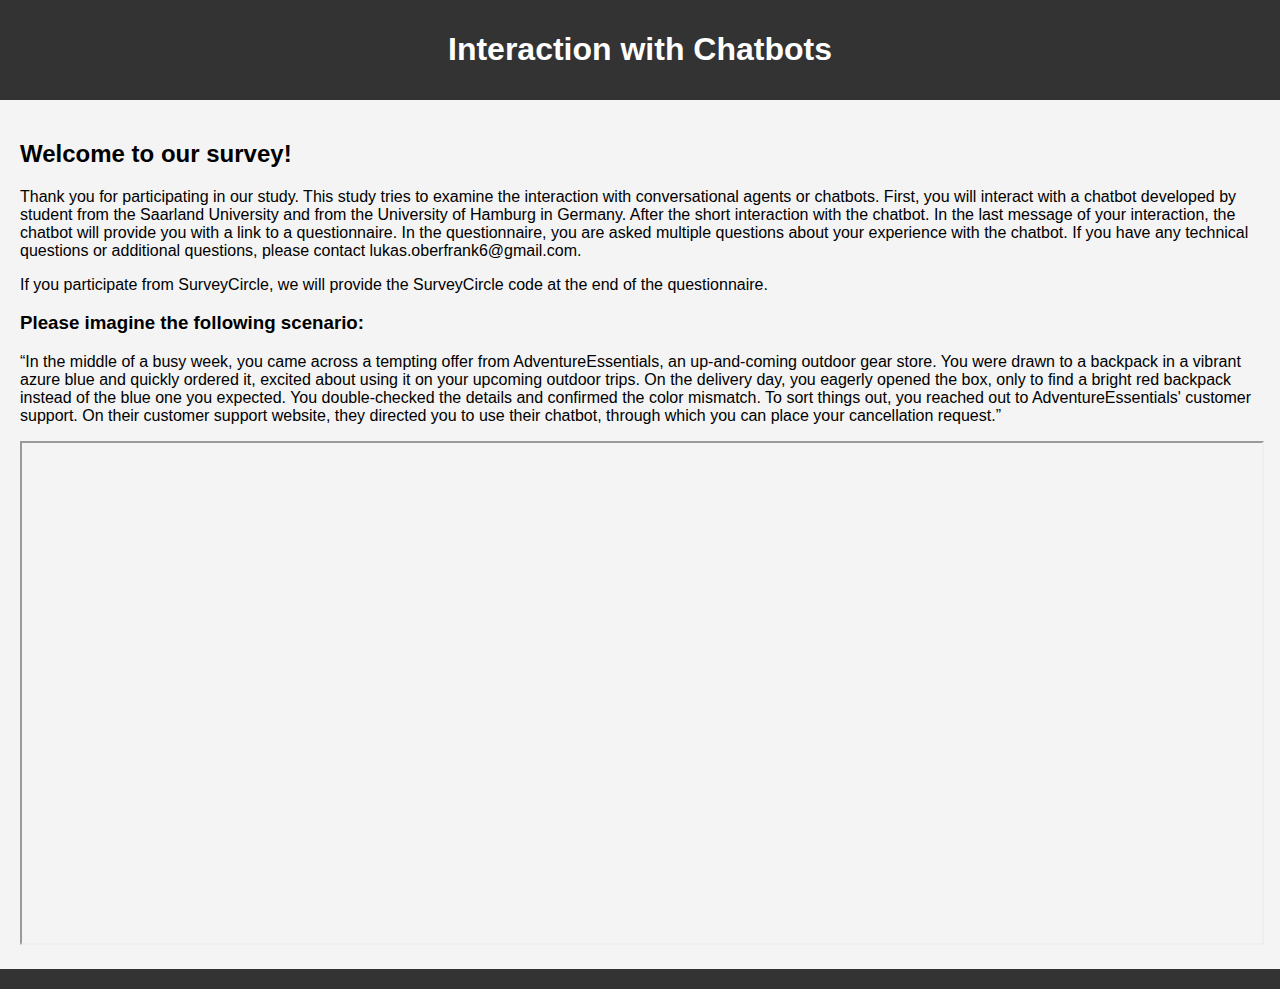
==== index.html @ e2f920fe "added scenario" ====
<!DOCTYPE html>
<html lang="en">
<head>
    <meta charset="UTF-8">
    <meta name="viewport" content="width=device-width, initial-scale=1.0">
    <title>Interaction with Chatbots</title>
    <style>
        body {
            font-family: Arial, sans-serif;
            margin: 0;
            padding: 0;
            background-color: #f4f4f4;
        }

        header {
            background-color: #333;
            color: #fff;
            padding: 10px;
            text-align: center;
        }

        nav {
            background-color: #444;
            color: #fff;
            padding: 10px;
            text-align: center;
        }

        nav a {
            color: #fff;
            text-decoration: none;
            margin: 0 10px;
        }

        main {
            padding: 20px;
        }

        footer {
            background-color: #333;
            color: #fff;
            padding: 10px;
            text-align: center;
        }
    </style>
</head>
<body>

    <header>
        <h1>Interaction with Chatbots</h1>
    </header>

    <main>
        <h2>Welcome to our survey!</h2>
        <p>Thank you for participating in our study. This study tries to examine the interaction with conversational agents or chatbots. First, you will interact with a chatbot developed by student from the Saarland University and from the University of Hamburg in Germany. After the short interaction with the chatbot. In the last message of your interaction, the chatbot will provide you with a link to a questionnaire. In the questionnaire, you are asked multiple questions about your experience with the chatbot. If you have any technical questions or additional questions, please contact lukas.oberfrank6@gmail.com.</p>
        
        <p>If you participate from SurveyCircle, we will provide the SurveyCircle code at the end of the questionnaire.</p>

        <h3>
            Please imagine the following scenario:
           </h3> 
        <p>“In the middle of a busy week, you came across a tempting offer from AdventureEssentials, an up-and-coming outdoor gear store. You were drawn to a backpack in a vibrant azure blue and quickly ordered it, excited about using it on your upcoming outdoor trips.
        On the delivery day, you eagerly opened the box, only to find a bright red backpack instead of the blue one you expected. You double-checked the details and confirmed the color mismatch.

        To sort things out, you reached out to AdventureEssentials' customer support. On their customer support website, they directed you to use their chatbot, through which you can place your cancellation request.”
        </p>
        <iframe src="https://webchat.botframework.com/embed/age-bot-west-europe?s=2H_rFENCcJU.6waR6In4EaRx1Aoo1GReTXjjB5cUoL9YjjHcOshK0bc" style='min-width: 400px; width: 100%; min-height: 500px;'></iframe>
    </main>

    <footer>
        
    </footer>

</body>
</html>
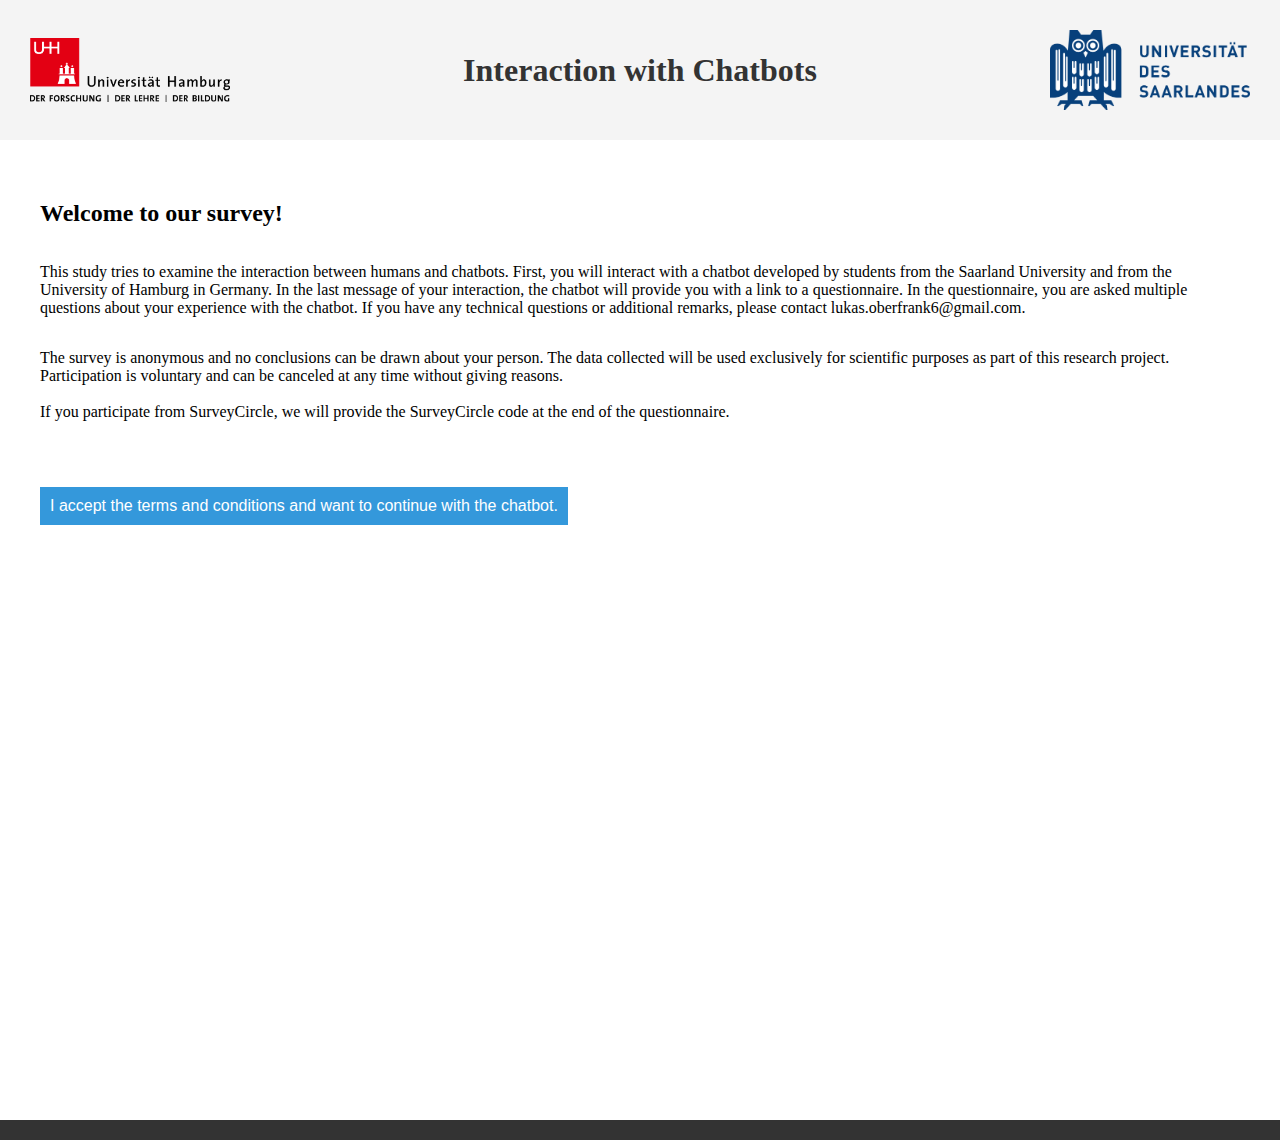
==== commit 6fdd0262: "added additional page and consent form" ====
--- a/index.html
+++ b/index.html
@@ -4,71 +4,39 @@
     <meta charset="UTF-8">
     <meta name="viewport" content="width=device-width, initial-scale=1.0">
     <title>Interaction with Chatbots</title>
-    <style>
-        body {
-            font-family: Arial, sans-serif;
-            margin: 0;
-            padding: 0;
-            background-color: #f4f4f4;
-        }
-
-        header {
-            background-color: #333;
-            color: #fff;
-            padding: 10px;
-            text-align: center;
-        }
-
-        nav {
-            background-color: #444;
-            color: #fff;
-            padding: 10px;
-            text-align: center;
-        }
-
-        nav a {
-            color: #fff;
-            text-decoration: none;
-            margin: 0 10px;
-        }
-
-        main {
-            padding: 20px;
-        }
-
-        footer {
-            background-color: #333;
-            color: #fff;
-            padding: 10px;
-            text-align: center;
-        }
-    </style>
+    <link rel="stylesheet" href="stylesheet.css">
 </head>
 <body>
 
     <header>
+        <img src="assets/UHH-logo.png" alt="UHH" class="logo">
         <h1>Interaction with Chatbots</h1>
+        <img src="assets/UDS-logo.png" alt="UDS" class="logo">
+        
     </header>
 
     <main>
         <h2>Welcome to our survey!</h2>
-        <p>Thank you for participating in our study. This study tries to examine the interaction with conversational agents or chatbots. First, you will interact with a chatbot developed by student from the Saarland University and from the University of Hamburg in Germany. After the short interaction with the chatbot. In the last message of your interaction, the chatbot will provide you with a link to a questionnaire. In the questionnaire, you are asked multiple questions about your experience with the chatbot. If you have any technical questions or additional questions, please contact lukas.oberfrank6@gmail.com.</p>
-        
-        <p>If you participate from SurveyCircle, we will provide the SurveyCircle code at the end of the questionnaire.</p>
+        <p>This study tries to examine the interaction between humans and chatbots. First, you will interact with a chatbot developed by students from the Saarland University and from the University of Hamburg in Germany. In the last message of your interaction, the chatbot will provide you with a link to a questionnaire. In the questionnaire, you are asked multiple questions about your experience with the chatbot. If you have any technical questions or additional remarks, please contact lukas.oberfrank6@gmail.com.</p>
 
-        <h3>
-            Please imagine the following scenario:
-           </h3> 
-        <p>“In the middle of a busy week, you came across a tempting offer from AdventureEssentials, an up-and-coming outdoor gear store. You were drawn to a backpack in a vibrant azure blue and quickly ordered it, excited about using it on your upcoming outdoor trips.
-        On the delivery day, you eagerly opened the box, only to find a bright red backpack instead of the blue one you expected. You double-checked the details and confirmed the color mismatch.
+        <p>The survey is anonymous and no conclusions can be drawn about your person. The data collected will be used exclusively for scientific purposes as part of this research project. Participation is voluntary and can be canceled at any time without giving reasons.
+        <br>
+        <br>
+        If you participate from SurveyCircle, we will provide the SurveyCircle code at the end of the questionnaire.</p>
+    
 
-        To sort things out, you reached out to AdventureEssentials' customer support. On their customer support website, they directed you to use their chatbot, through which you can place your cancellation request.”
-        </p>
-        <iframe src="https://webchat.botframework.com/embed/age-bot-west-europe?s=2H_rFENCcJU.6waR6In4EaRx1Aoo1GReTXjjB5cUoL9YjjHcOshK0bc" style='min-width: 400px; width: 100%; min-height: 500px;'></iframe>
+        <div style="height:50px;"></div>
+
+        <div>
+            <button onclick="window.location.href='chatbot.html'" >I accept the terms and conditions and want to continue with the chatbot.</button>
+        </div>
+
+
     </main>
 
     <footer>
         
+    
     </footer>
 
 </body>
--- a/stylesheet.css
+++ b/stylesheet.css
@@ -0,0 +1,71 @@
+
+body {
+    font-family: 'Trebuchet MS';
+    margin: 0;
+    padding: 0;
+    background-color: #ffffff;
+}
+
+h1 {
+    color: #333;
+}
+
+header {
+    background-color: #f4f4f4;
+    color: #fff;
+    padding: 10px;
+    text-align: center;
+    
+        
+        display: flex;
+        align-items: center;
+        justify-content: space-between;
+    
+}
+
+nav {
+    background-color: #444;
+    color: #fff;
+    padding: 10px;
+    text-align: center;
+}
+
+nav a {
+    color: #fff;
+    text-decoration: none;
+    margin: 0 10px;
+}
+
+main {
+    padding: 40px;
+    
+    display: flex;
+    flex-direction: column;
+    align-items: flex-start;
+    justify-content: flex-start;
+    text-align: left;
+    height: 100vh; /* Full viewport height */
+  
+}
+
+footer {
+    background-color: #333;
+    color: #fff;
+    padding: 10px;
+    text-align: center;
+}
+
+.logo {
+    width:200px; 
+    margin: 20px;
+}
+
+button {
+    padding: 10px;
+    font-size: 16px;
+    background-color: #3498db;
+    color: #fff;
+    border: none;
+    cursor: pointer;
+    align-self: center;
+}
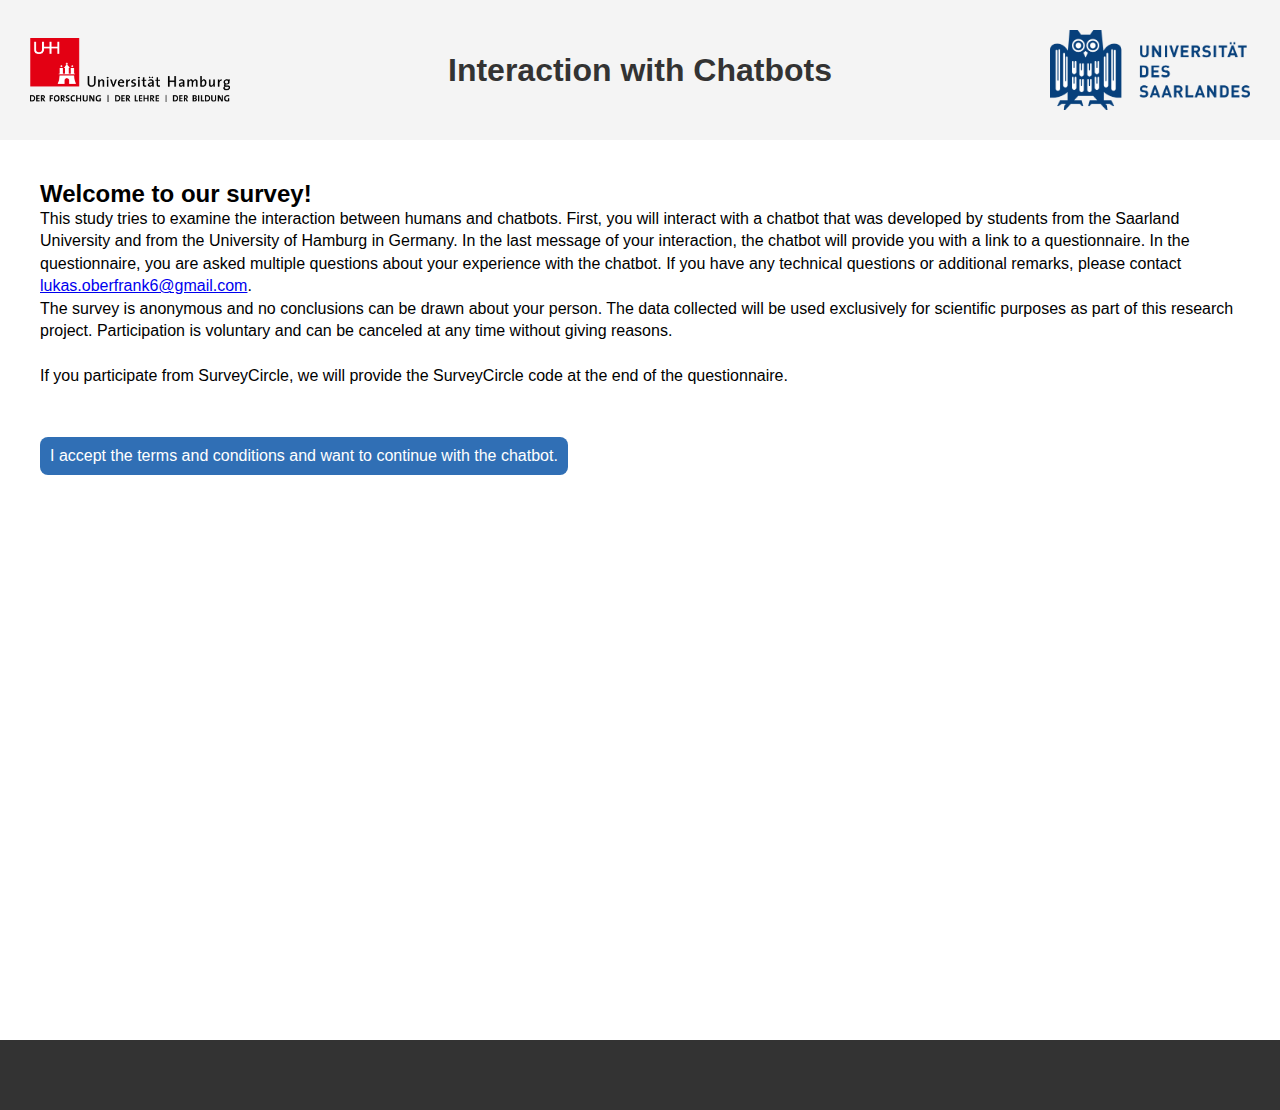
==== commit 2ef55d4b: "changed button" ====
--- a/index.html
+++ b/index.html
@@ -17,7 +17,7 @@
 
     <main>
         <h2>Welcome to our survey!</h2>
-        <p>This study tries to examine the interaction between humans and chatbots. First, you will interact with a chatbot developed by students from the Saarland University and from the University of Hamburg in Germany. In the last message of your interaction, the chatbot will provide you with a link to a questionnaire. In the questionnaire, you are asked multiple questions about your experience with the chatbot. If you have any technical questions or additional remarks, please contact lukas.oberfrank6@gmail.com.</p>
+        <p>This study tries to examine the interaction between humans and chatbots. First, you will interact with a chatbot that was developed by students from the Saarland University and from the University of Hamburg in Germany. In the last message of your interaction, the chatbot will provide you with a link to a questionnaire. In the questionnaire, you are asked multiple questions about your experience with the chatbot. If you have any technical questions or additional remarks, please contact <a href= "mailto:lukas.oberfrank6@gmail.com">lukas.oberfrank6@gmail.com</a>.</p>
 
         <p>The survey is anonymous and no conclusions can be drawn about your person. The data collected will be used exclusively for scientific purposes as part of this research project. Participation is voluntary and can be canceled at any time without giving reasons.
         <br>
@@ -35,7 +35,7 @@
     </main>
 
     <footer>
-        
+        <div style="height:50px;"></div>
     
     </footer>
 
--- a/stylesheet.css
+++ b/stylesheet.css
@@ -1,9 +1,21 @@
 
 body {
-    font-family: 'Trebuchet MS';
+    /*font-family: 'Trebuchet MS', 'Lucida Sans Unicode', 'Lucida Grande', 'Lucida Sans', Arial, sans-serif, sans-serif;*/
+    font-family:Verdana, Geneva, Tahoma, sans-serif;
     margin: 0;
     padding: 0;
     background-color: #ffffff;
+    
+}
+
+* { 
+    margin: 0;
+    padding: 0;
+    box-sizing: border-box;
+}
+
+p {
+    line-height: 1.4;
 }
 
 h1 {
@@ -63,9 +75,10 @@
 button {
     padding: 10px;
     font-size: 16px;
-    background-color: #3498db;
+    background-color: rgb(48, 111, 181); 
     color: #fff;
     border: none;
     cursor: pointer;
     align-self: center;
+    border-radius: 8px;
 }
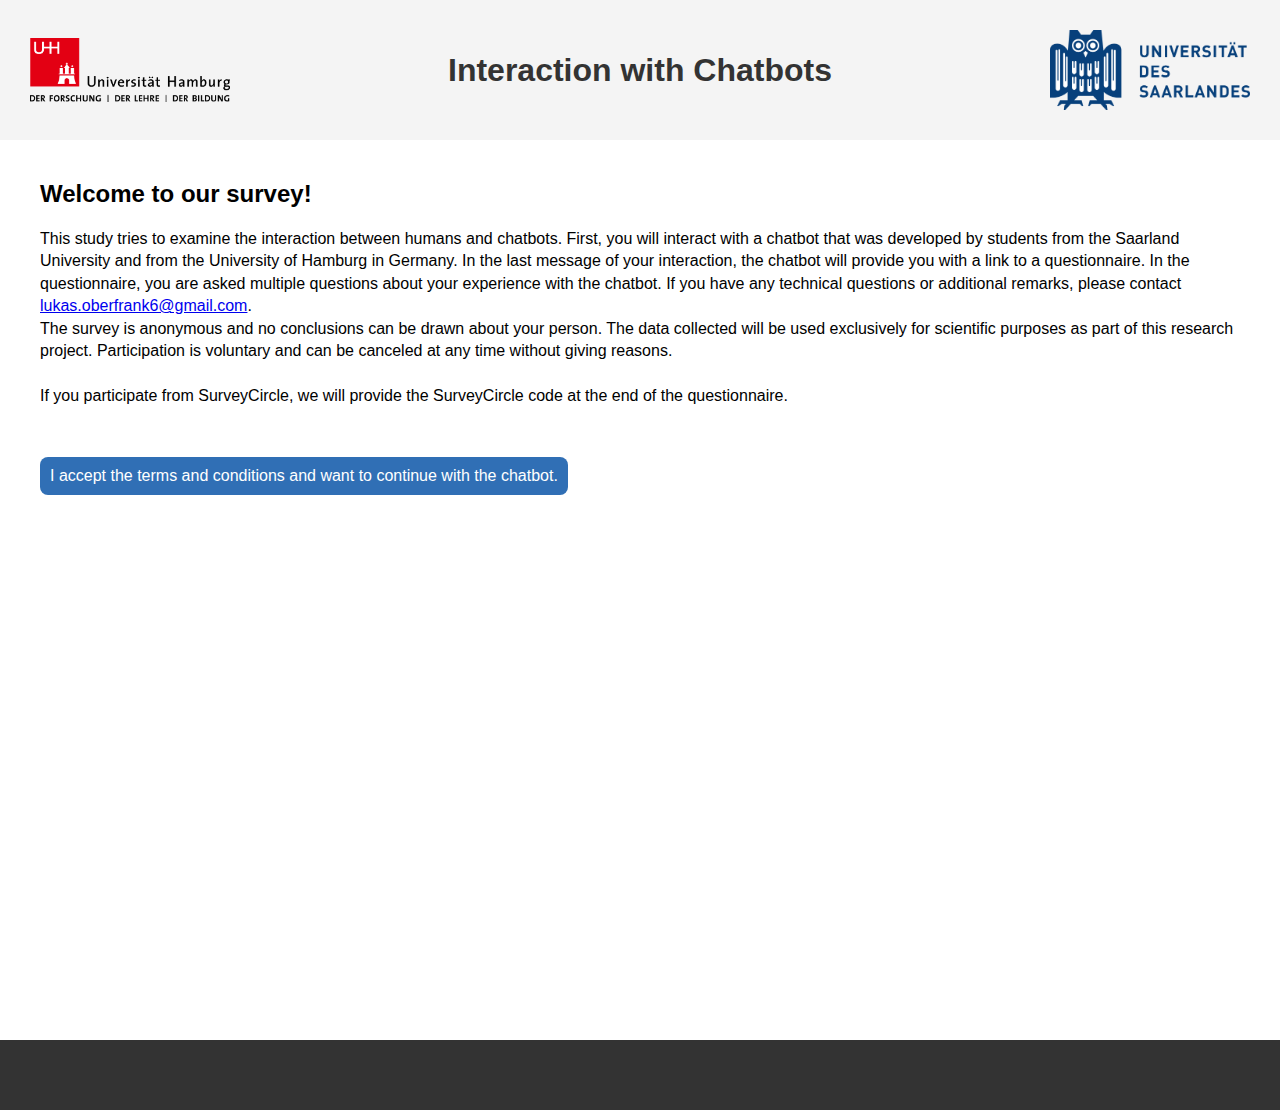
==== commit c02466c1: "changed style" ====
--- a/index.html
+++ b/index.html
@@ -17,6 +17,7 @@
 
     <main>
         <h2>Welcome to our survey!</h2>
+        <div style="height:20px;"></div>
         <p>This study tries to examine the interaction between humans and chatbots. First, you will interact with a chatbot that was developed by students from the Saarland University and from the University of Hamburg in Germany. In the last message of your interaction, the chatbot will provide you with a link to a questionnaire. In the questionnaire, you are asked multiple questions about your experience with the chatbot. If you have any technical questions or additional remarks, please contact <a href= "mailto:lukas.oberfrank6@gmail.com">lukas.oberfrank6@gmail.com</a>.</p>
 
         <p>The survey is anonymous and no conclusions can be drawn about your person. The data collected will be used exclusively for scientific purposes as part of this research project. Participation is voluntary and can be canceled at any time without giving reasons.
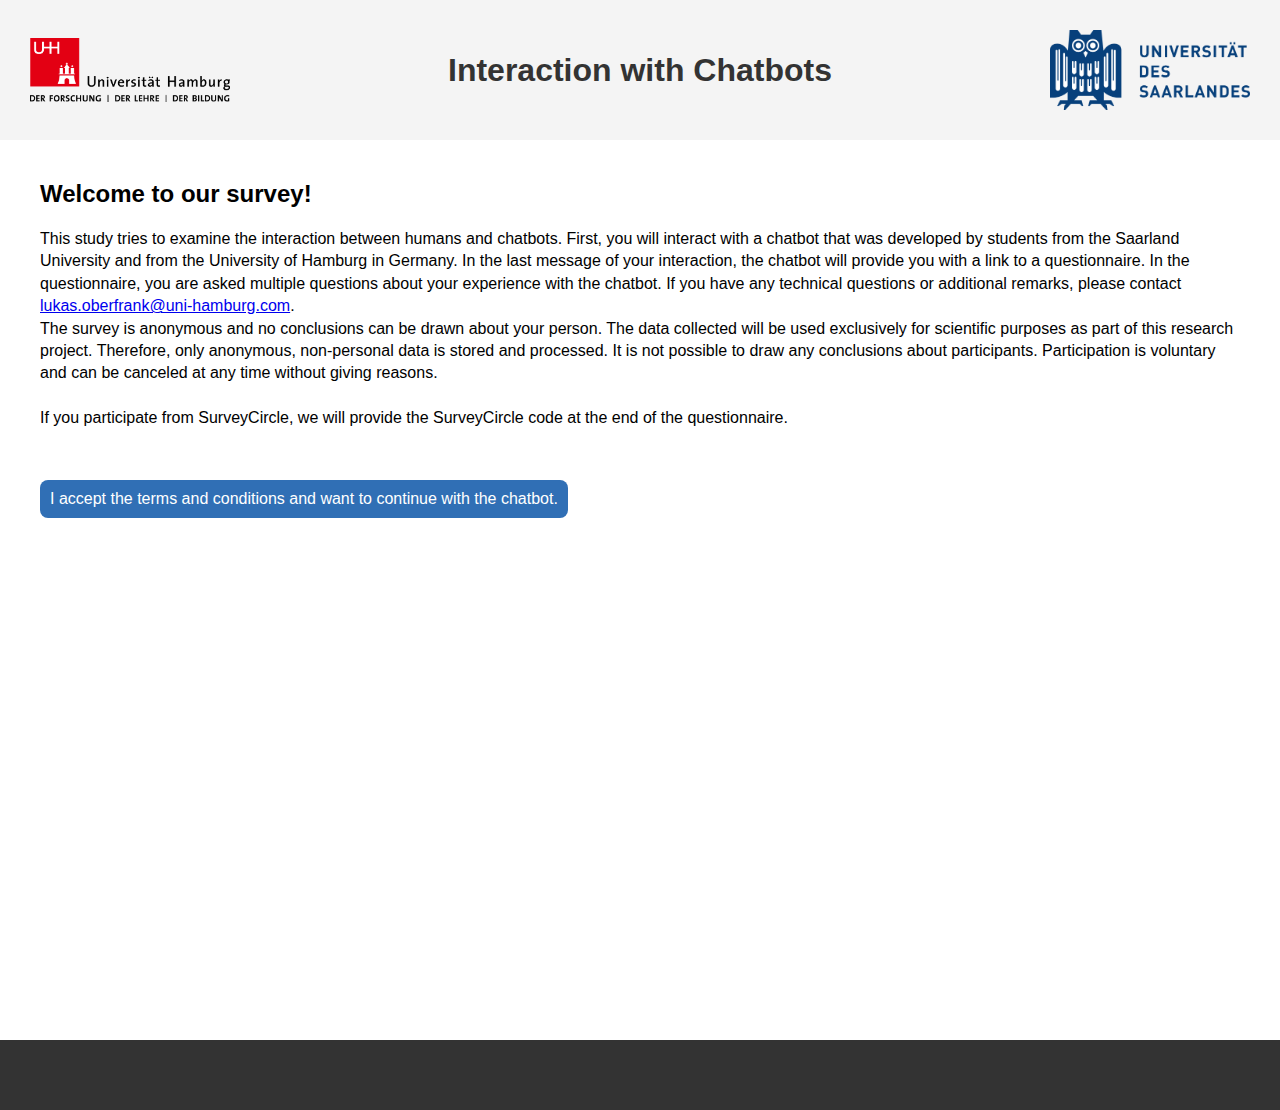
==== commit fe0e8fe9: "changed iframe link" ====
--- a/index.html
+++ b/index.html
@@ -18,9 +18,9 @@
     <main>
         <h2>Welcome to our survey!</h2>
         <div style="height:20px;"></div>
-        <p>This study tries to examine the interaction between humans and chatbots. First, you will interact with a chatbot that was developed by students from the Saarland University and from the University of Hamburg in Germany. In the last message of your interaction, the chatbot will provide you with a link to a questionnaire. In the questionnaire, you are asked multiple questions about your experience with the chatbot. If you have any technical questions or additional remarks, please contact <a href= "mailto:lukas.oberfrank6@gmail.com">lukas.oberfrank6@gmail.com</a>.</p>
+        <p>This study tries to examine the interaction between humans and chatbots. First, you will interact with a chatbot that was developed by students from the Saarland University and from the University of Hamburg in Germany. In the last message of your interaction, the chatbot will provide you with a link to a questionnaire. In the questionnaire, you are asked multiple questions about your experience with the chatbot. If you have any technical questions or additional remarks, please contact <a href= "mailto:lukas.oberfrank@uni-hamburg.com">lukas.oberfrank@uni-hamburg.com</a>.</p>
 
-        <p>The survey is anonymous and no conclusions can be drawn about your person. The data collected will be used exclusively for scientific purposes as part of this research project. Participation is voluntary and can be canceled at any time without giving reasons.
+        <p>The survey is anonymous and no conclusions can be drawn about your person. The data collected will be used exclusively for scientific purposes as part of this research project. Therefore, only anonymous, non-personal data is stored and processed. It is not possible to draw any conclusions about participants. Participation is voluntary and can be canceled at any time without giving reasons.
         <br>
         <br>
         If you participate from SurveyCircle, we will provide the SurveyCircle code at the end of the questionnaire.</p>
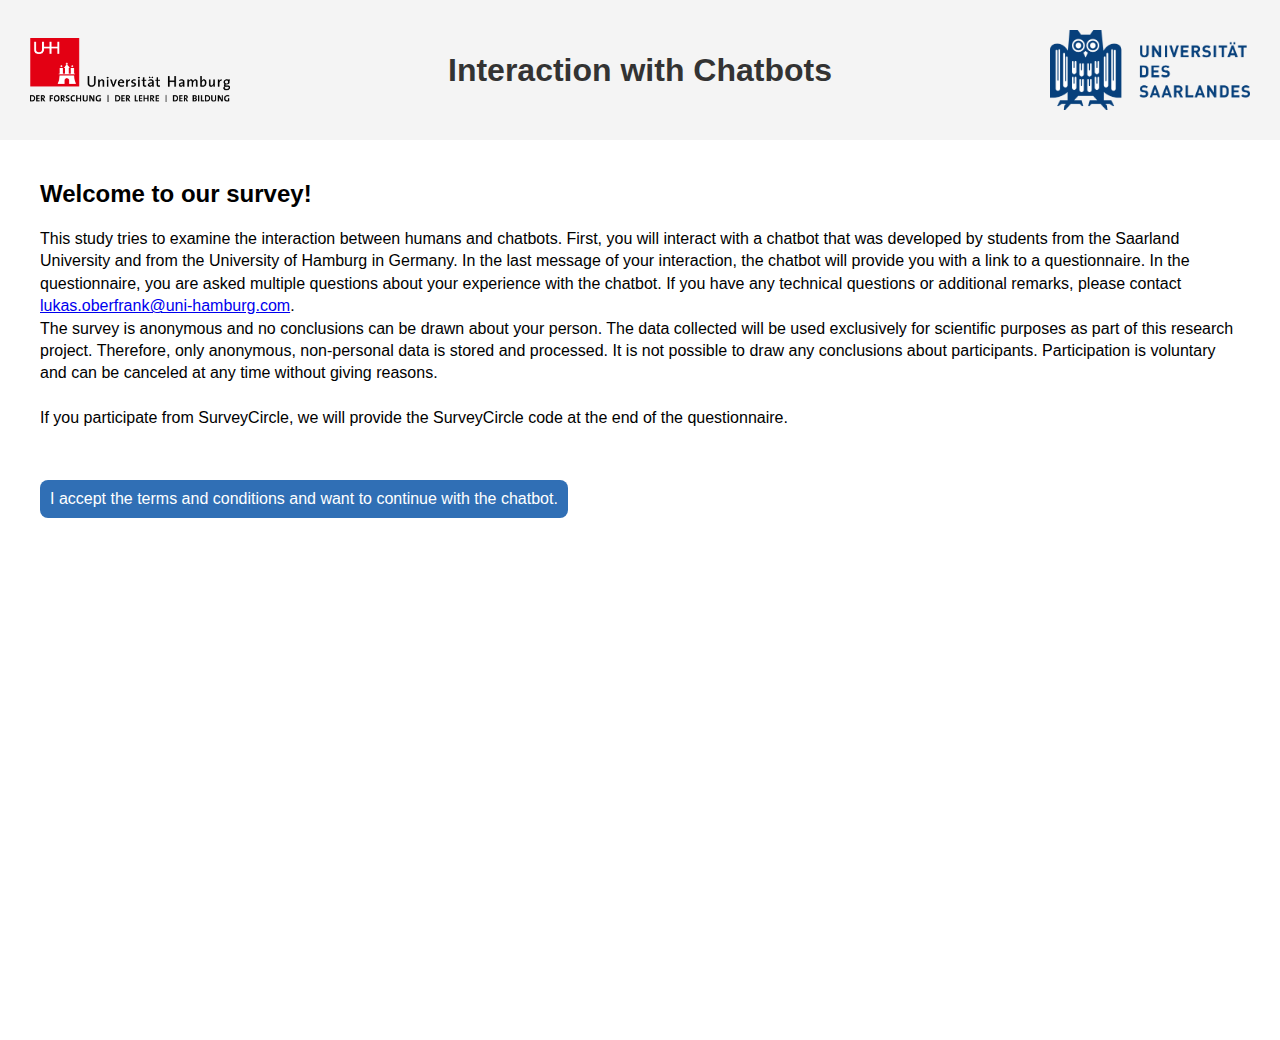
==== commit 015bdc8f: "changed css styling for mobile user and deleted footer" ====
--- a/index.html
+++ b/index.html
@@ -35,10 +35,7 @@
 
     </main>
 
-    <footer>
-        <div style="height:50px;"></div>
-    
-    </footer>
+ 
 
 </body>
 </html>
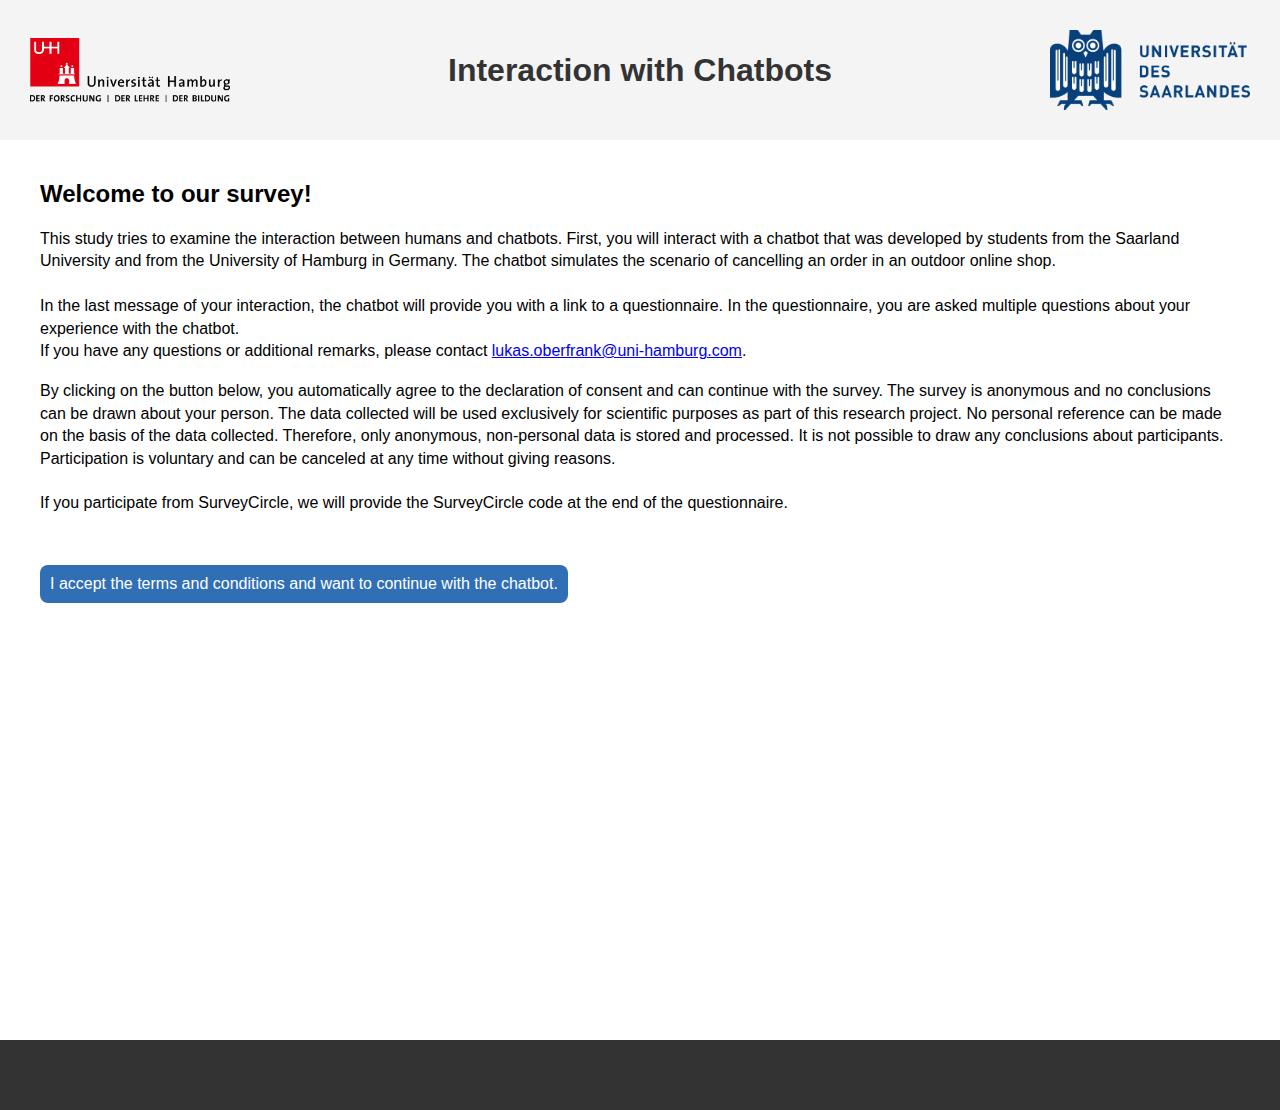
==== commit 1dfa0fd0: "changed text of index.html" ====
--- a/index.html
+++ b/index.html
@@ -18,9 +18,16 @@
     <main>
         <h2>Welcome to our survey!</h2>
         <div style="height:20px;"></div>
-        <p>This study tries to examine the interaction between humans and chatbots. First, you will interact with a chatbot that was developed by students from the Saarland University and from the University of Hamburg in Germany. In the last message of your interaction, the chatbot will provide you with a link to a questionnaire. In the questionnaire, you are asked multiple questions about your experience with the chatbot. If you have any technical questions or additional remarks, please contact <a href= "mailto:lukas.oberfrank@uni-hamburg.com">lukas.oberfrank@uni-hamburg.com</a>.</p>
-
-        <p>The survey is anonymous and no conclusions can be drawn about your person. The data collected will be used exclusively for scientific purposes as part of this research project. Therefore, only anonymous, non-personal data is stored and processed. It is not possible to draw any conclusions about participants. Participation is voluntary and can be canceled at any time without giving reasons.
+        <p>This study tries to examine the interaction between humans and chatbots. First, you will interact with a chatbot that was developed by students from the Saarland University and from the University of Hamburg in Germany. The chatbot simulates the scenario of cancelling an order in an outdoor online shop.
+        <br>
+        <br>
+        In the last message of your interaction, the chatbot will provide you with a link to a questionnaire. In the questionnaire, you are asked multiple questions about your experience with the chatbot. 
+        <br>
+        If you have any questions or additional remarks, please contact <a href= "mailto:lukas.oberfrank@uni-hamburg.com">lukas.oberfrank@uni-hamburg.com</a>.</p>
+        
+        <br>    
+        <p>
+            By clicking on the button below, you automatically agree to the declaration of consent and can continue with the survey. The survey is anonymous and no conclusions can be drawn about your person. The data collected will be used exclusively for scientific purposes as part of this research project. No personal reference can be made on the basis of the data collected. Therefore, only anonymous, non-personal data is stored and processed. It is not possible to draw any conclusions about participants. Participation is voluntary and can be canceled at any time without giving reasons.
         <br>
         <br>
         If you participate from SurveyCircle, we will provide the SurveyCircle code at the end of the questionnaire.</p>
@@ -35,7 +42,10 @@
 
     </main>
 
- 
+    <footer>
+        <div style="height:50px;"></div>
+    
+    </footer>
 
 </body>
 </html>
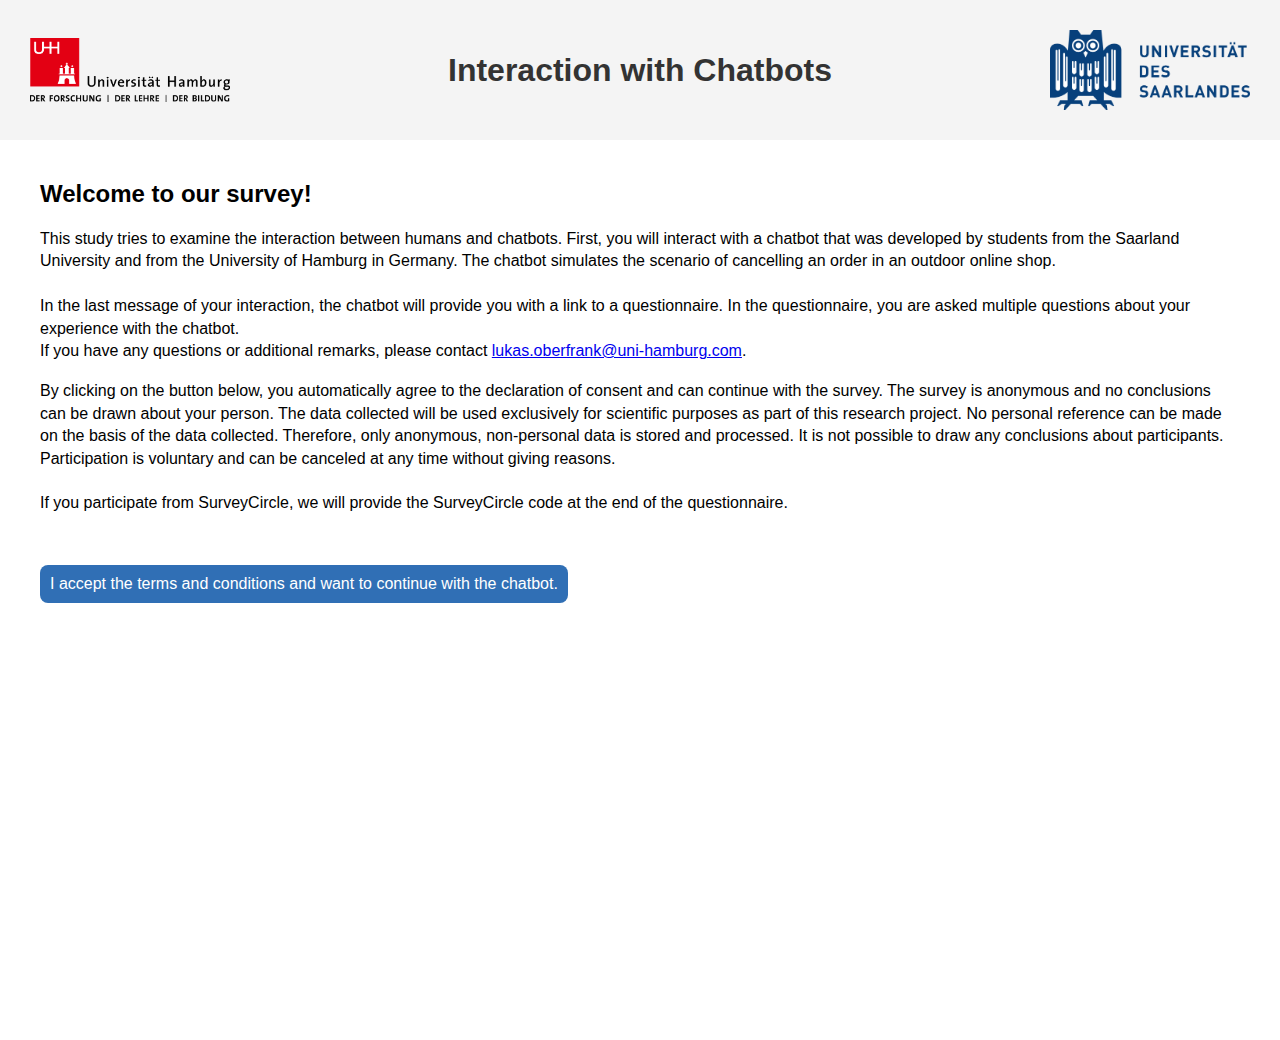
==== commit 514f7b97: "Merge branch 'main' of https://github.com/luckyluke96/luckyluke96.github.io into main" ====
--- a/index.html
+++ b/index.html
@@ -42,10 +42,7 @@
 
     </main>
 
-    <footer>
-        <div style="height:50px;"></div>
-    
-    </footer>
+ 
 
 </body>
 </html>
